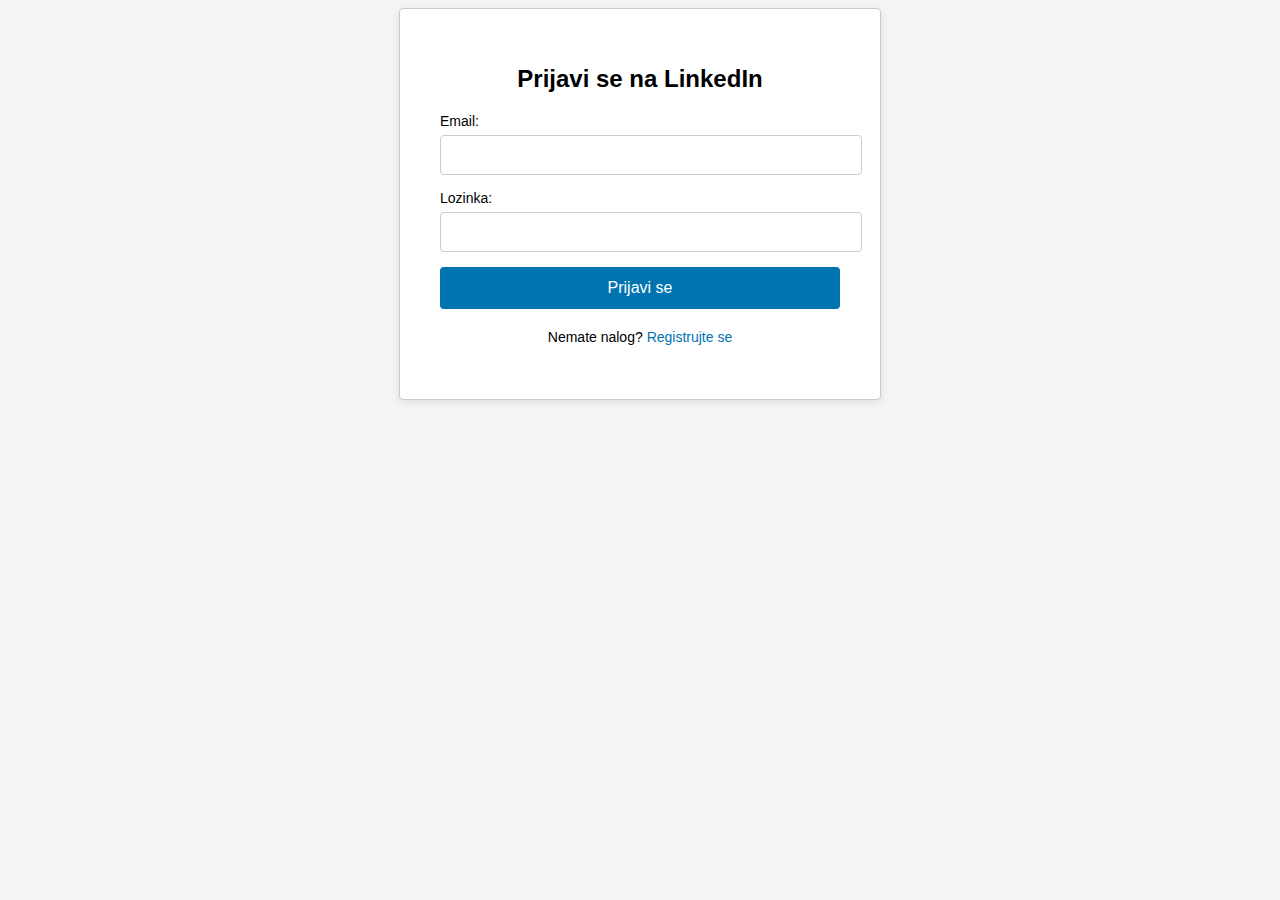
==== linkedin_clone/Login.html @ 8ce73079 "Add files via upload" ====
<!DOCTYPE html>
<html>
<head>
    <title>LinkedIn - Prijavi se</title>
    <link rel="stylesheet" type="text/css" href="logincss.css">
</head>
<body>
    <div class="container">
        <h1>Prijavi se na LinkedIn</h1>
        <form action="logscript.php" method="POST">
            <label for="email">Email:</label>
            <input type="email" name="email" id="email" required>

            <label for="password">Lozinka:</label>
            <input type="password" name="sifra" id="sifra" required>

            <input type="submit" value="Prijavi se" href="Index.html">
        </form>
        <p>Nemate nalog? <a href="Registracija.html">Registrujte se</a></p>
    </div>
</body>
</html>
---- linkedin_clone/logincss.css ----
body {
    background-color: #f5f5f5;
    font-family: Arial, sans-serif;
}

.container {
    max-width: 400px;
    margin: 0 auto;
    padding: 40px;
    background-color: #ffffff;
    border: 1px solid #cccccc;
    border-radius: 4px;
    box-shadow: 0px 2px 10px rgba(0, 0, 0, 0.1);
}

h1 {
    font-size: 24px;
    text-align: center;
    margin-bottom: 20px;
}

form {
    margin-bottom: 20px;
}

label {
    display: block;
    font-size: 14px;
    margin-bottom: 6px;
}

input[type="email"],
input[type="password"] {
    width: 100%;
    padding: 10px;
    font-size: 16px;
    border: 1px solid #cccccc;
    border-radius: 4px;
    margin-bottom: 15px;
}

input[type="submit"] {
    width: 100%;
    padding: 12px;
    font-size: 16px;
    background-color: #0073b1;
    color: #ffffff;
    border: none;
    border-radius: 4px;
    cursor: pointer;
}

input[type="submit"]:hover {
    background-color: #045d99;
}

p {
    font-size: 14px;
    text-align: center;
}

a {
    color: #0073b1;
    text-decoration: none;
}

a:hover {
    text-decoration: underline;
}
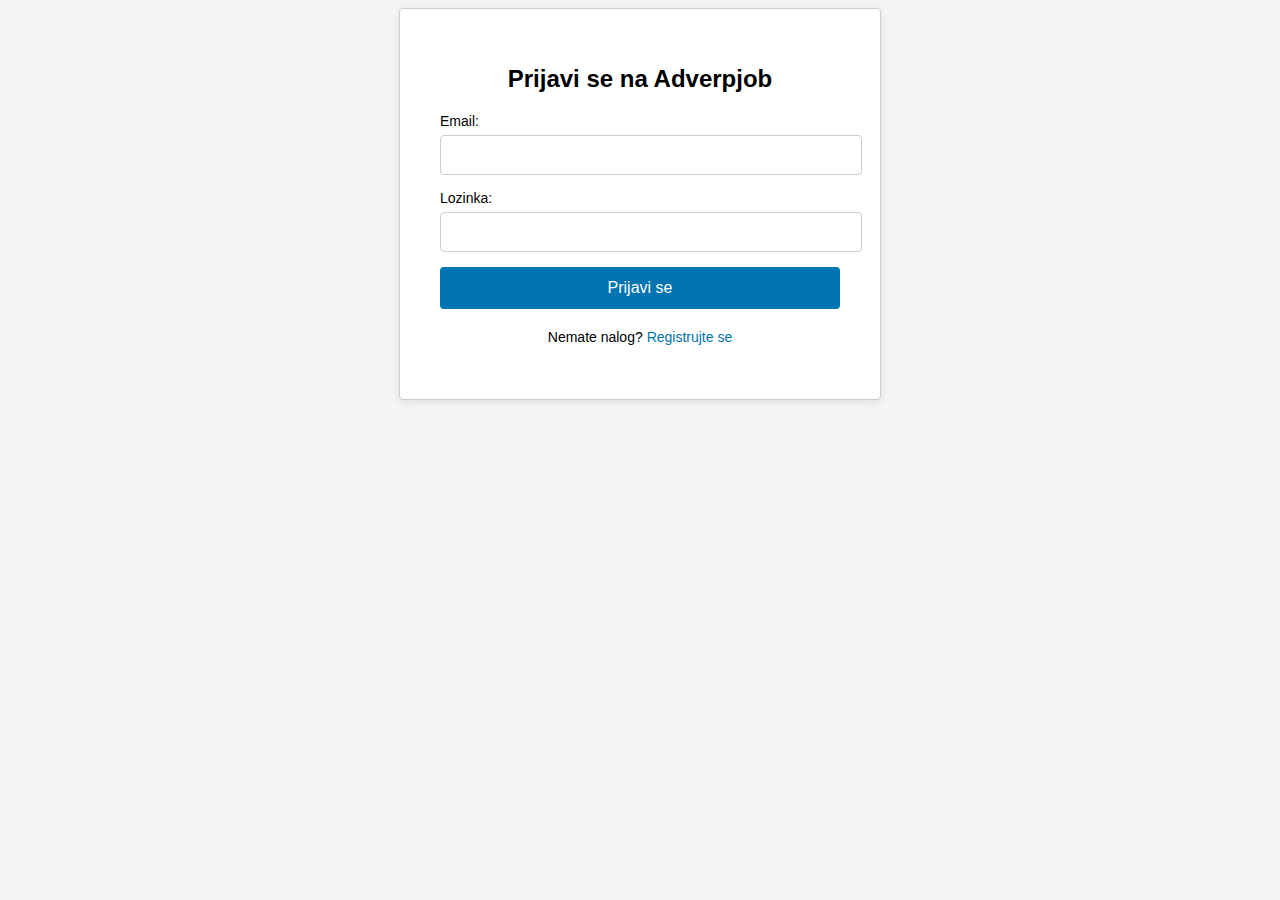
==== commit a87cbb8f: "Add files via upload" ====
--- a/linkedin_clone/Login.html
+++ b/linkedin_clone/Login.html
@@ -1,12 +1,12 @@
 <!DOCTYPE html>
 <html>
 <head>
-    <title>LinkedIn - Prijavi se</title>
+    <title>Adverpjob - Prijavi se</title>
     <link rel="stylesheet" type="text/css" href="logincss.css">
 </head>
 <body>
     <div class="container">
-        <h1>Prijavi se na LinkedIn</h1>
+        <h1>Prijavi se na Adverpjob</h1>
         <form action="logscript.php" method="POST">
             <label for="email">Email:</label>
             <input type="email" name="email" id="email" required>
